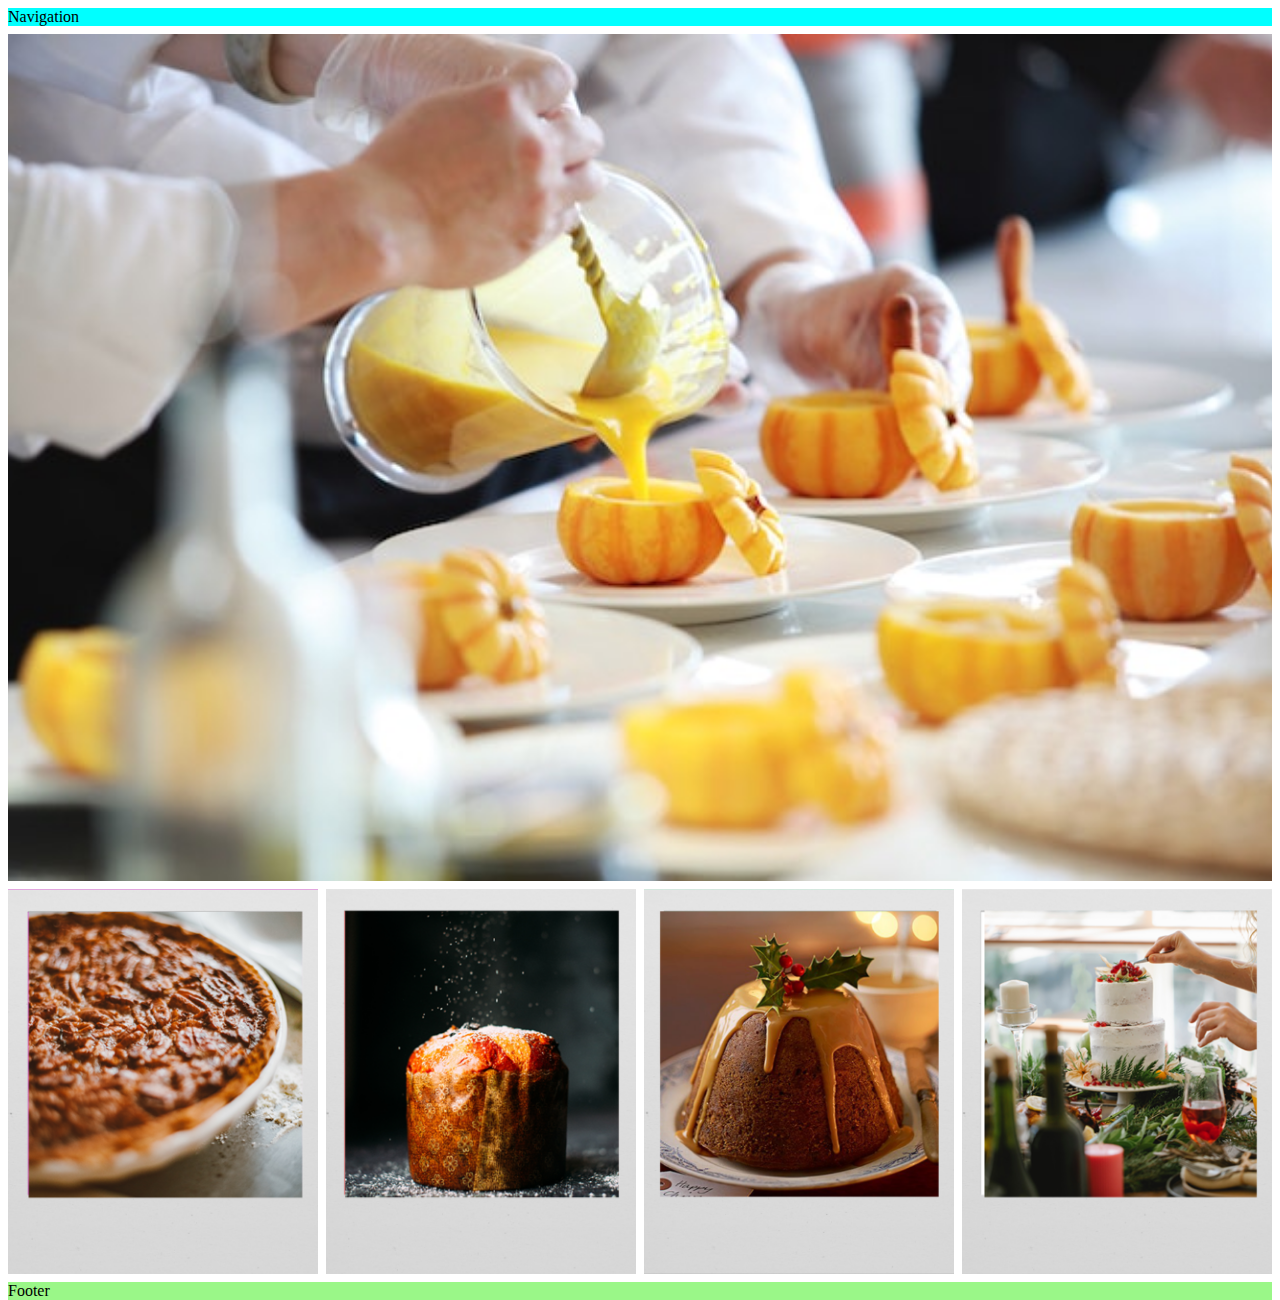
==== index.html @ 52fb132f "images responsiveness" ====
<!DOCTYPE html>
<html lang="en">
  <head>
    <meta charset="UTF-8" />
    <meta http-equiv="X-UA-Compatible" content="IE=edge" />
    <meta name="viewport" content="width=device-width, initial-scale=1.0" />
    <link rel="stylesheet" href="index.css" class="css" />
    <title>Home - Santa's little helpers</title>
  </head>
  <body>
    <div class="container">
      <nav>Navigation</nav>
      <main>
        <img src="homepage-img/header-pum.jpg" alt="baking pumpkin pastries" />
      </main>
      <div class="item1">
        <img class="items" src="homepage-img/pecan.png" alt="" />
      </div>
      <div class="item2">
        <img class="items" src="homepage-img/pannetone.png" alt="" />
      </div>
      <div class="item3">
        <img class="items" src="homepage-img/Pudding.png" alt="" />
      </div>
      <div class="item4">
        <img class="items" src="homepage-img/more-products.png" alt="" />
      </div>
      <footer class="footer">Footer</footer>
    </div>
  </body>
</html>
---- index.css ----
body {
  max-width: 100%;
  max-height: 100vh;

  /*grid structure*/
}
.container {
  display: grid;
  height: 100vh;
  max-width: 100vw;
  grid-template-columns: 1fr 1fr 1fr 1fr;
  grid-template-rows: 0.2fr 0.5fr 1.2fr 0.8fr;
  grid-template-areas:
    "nav nav nav nav"
    "main main main main"
    "item1 item2 item3 item4"
    "footer footer footer footer";
  gap: 0.5rem;
}

nav {
  background-color: aqua;
  grid-area: nav;
}
main {
  background-color: rgb(0, 81, 255);
  grid-area: main;
}
.sidebar {
  background-color: aquamarine;
  grid-area: sidebar;
}
.item1 {
  background-color: rgb(0, 255, 136);
  grid-area: item1;
}
.item2 {
  background-color: rgb(245, 107, 107);
  grid-area: item2;
}
.item3 {
  background-color: rgb(247, 109, 240);
  grid-area: item3;
}
.item4 {
  background-color: rgba(255, 255, 255, 0);
  grid-area: item4;
}
footer {
  background-color: rgb(154, 247, 136);
  grid-area: footer;
}

/*images*/
main > img {
  width: 100%;
  height: 100%;
  object-fit: cover;
}
.items {
  width: 100%;
  height: 100%;
  object-fit: cover;
}

/*responsivness*/
@media only screen and (max-width: 600px) {
  footer {
    display: none;
  }
  .container {
    max-width: 100vw;
    grid-template-columns: 1fr 1fr;
    grid-template-rows: 0.4fr 2.2fr 1.2fr 1.2fr;
    grid-template-areas:
      "nav nav"
      "main main"
      "item1 item2"
      "item3 item4";
  }
  .items {
  }
}
@media only screen and (max-width: 480px) {
  .container {
    max-width: 100vw;
    grid-template-columns: 1fr 1fr;
    grid-template-rows: 0.2fr 1.2fr 1.2fr;
    grid-template-areas:
      "nav nav"
      "item1 item2"
      "item3 item4";
  }
  main {
    display: none;
  }
  footer {
    display: none;
  }
  .items {
    width: 100%;
    height: 100%;
    object-fit: cover;
  }
}
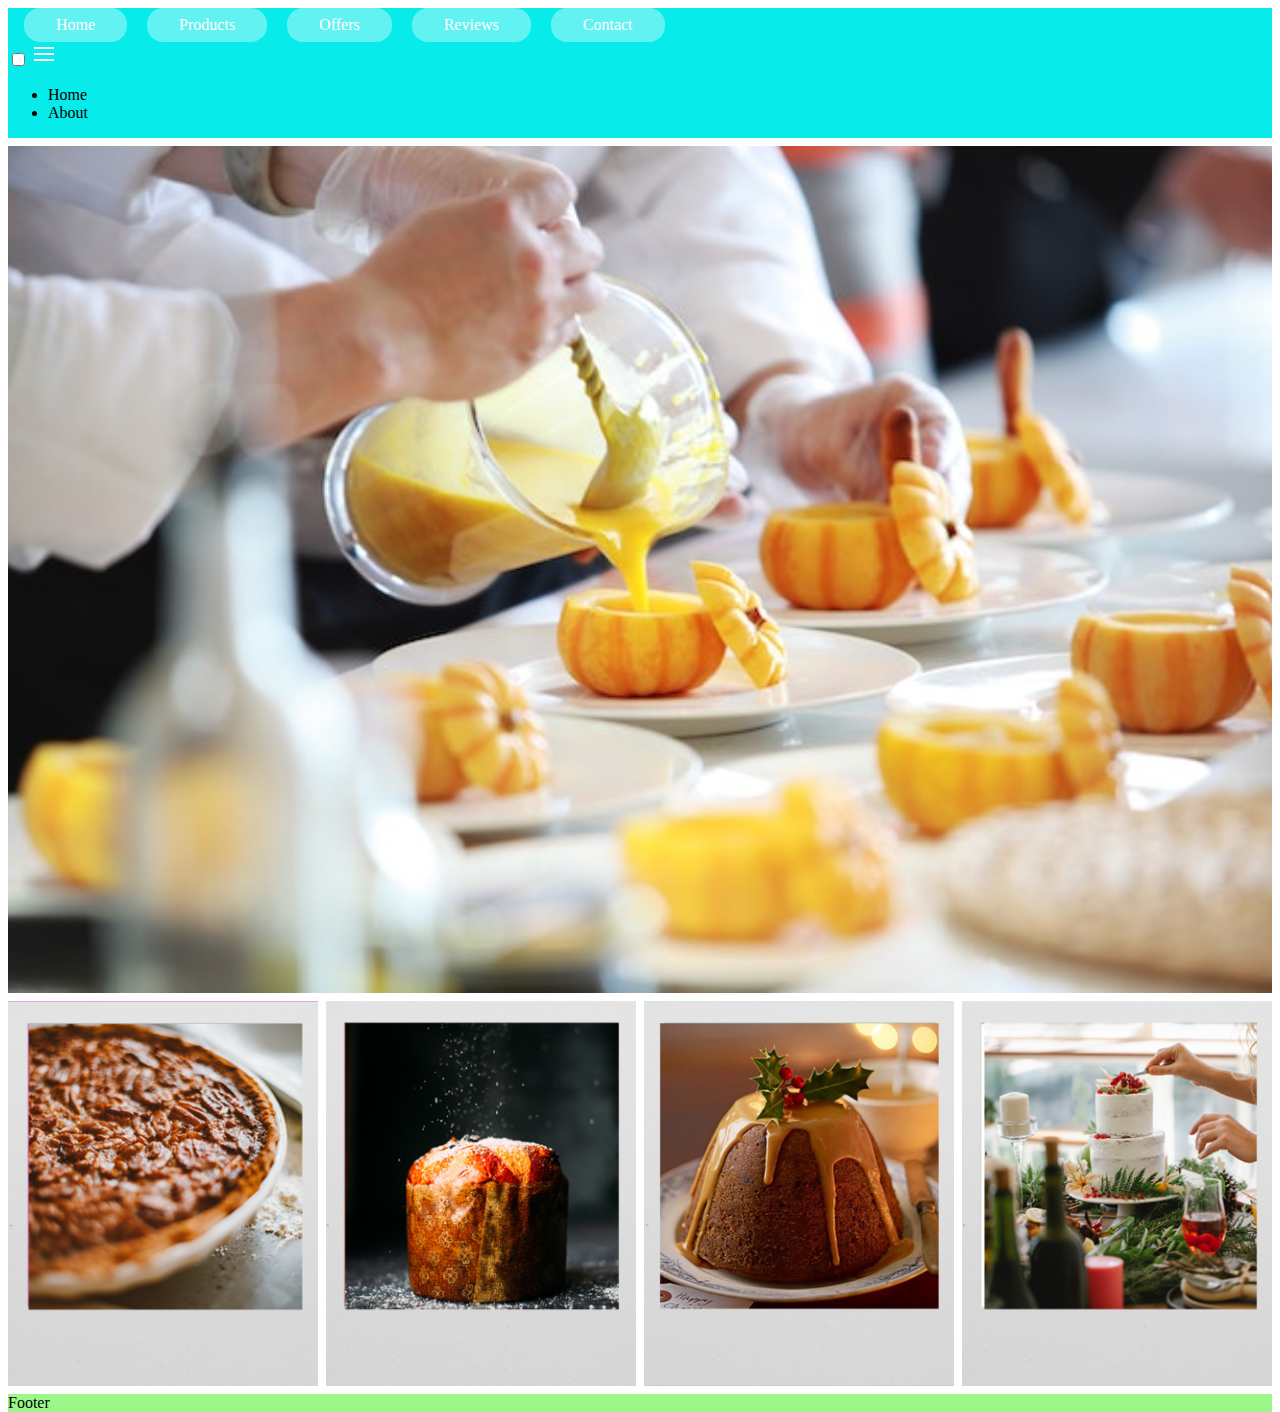
==== commit fc305e94: "hamburger menue mobile version" ====
--- a/index.html
+++ b/index.html
@@ -9,7 +9,24 @@
   </head>
   <body>
     <div class="container">
-      <nav>Navigation</nav>
+      <nav>
+        <a href="index.html"><button class="tab">Home</button></a>
+        <a href="products.html"><button class="tab">Products</button></a>
+        <a href="index.html"><button class="tab">Offers</button></a>
+        <a href="index.html"><button class="tab">Reviews</button></a>
+        <a href="index.html"><button class="tab">Contact</button></a>
+
+        <div class="menue">
+          <input id="menue-toggle" type="checkbox" />
+          <label for="menue-toggle">
+            <img src="homepage-img/menue.png" alt="hamburger menue" />
+          </label>
+          <ul class="menue-list">
+            <li>Home</li>
+            <li>About</li>
+          </ul>
+        </div>
+      </nav>
       <main>
         <img src="homepage-img/header-pum.jpg" alt="baking pumpkin pastries" />
       </main>
@@ -23,7 +40,12 @@
         <img class="items" src="homepage-img/Pudding.png" alt="" />
       </div>
       <div class="item4">
-        <img class="items" src="homepage-img/more-products.png" alt="" />
+        <img
+          class="items"
+          src="homepage-img/more-products.png"
+          alt=""
+          href="products.html"
+        />
       </div>
       <footer class="footer">Footer</footer>
     </div>
--- a/index.css
+++ b/index.css
@@ -9,7 +9,7 @@
   height: 100vh;
   max-width: 100vw;
   grid-template-columns: 1fr 1fr 1fr 1fr;
-  grid-template-rows: 0.2fr 0.5fr 1.2fr 0.8fr;
+  grid-template-rows: 0.2fr 0.4fr 1.2fr 0.8fr;
   grid-template-areas:
     "nav nav nav nav"
     "main main main main"
@@ -19,7 +19,7 @@
 }
 
 nav {
-  background-color: aqua;
+  background-color: rgb(7, 235, 235);
   grid-area: nav;
 }
 main {
@@ -63,33 +63,61 @@
   object-fit: cover;
 }
 
+/*navigationbar tabs*/
+.tab {
+  background-color: #ffffff5e;
+  border: #ebebeb5e;
+  border-radius: 1rem;
+  padding-left: 2rem;
+  padding-right: 2rem;
+  padding-top: 0.5rem;
+  padding-bottom: 0.5rem;
+  margin-left: 1rem;
+  font-size: medium;
+  font-family: "Times New Roman", Times, serif;
+  color: #ffffff;
+  cursor: pointer;
+  vertical-align: middle;
+}
+
 /*responsivness*/
 @media only screen and (max-width: 600px) {
-  footer {
-    display: none;
-  }
   .container {
     max-width: 100vw;
     grid-template-columns: 1fr 1fr;
-    grid-template-rows: 0.4fr 2.2fr 1.2fr 1.2fr;
+    grid-template-rows: 0.4fr 2.2fr 1.2fr 1.2fr 1.2fr;
     grid-template-areas:
       "nav nav"
       "main main"
       "item1 item2"
-      "item3 item4";
+      "item3 item4"
+      "footer footer";
   }
-  .items {
+  .tab {
+    display: none;
+  }
+  .menue-list {
+    display: none;
+  }
+  #menue-toggle:checked ~ .menue-list {
+    display: block;
+  }
+  #menue-toggle {
+    display: none;
   }
 }
+
 @media only screen and (max-width: 480px) {
   .container {
     max-width: 100vw;
-    grid-template-columns: 1fr 1fr;
-    grid-template-rows: 0.2fr 1.2fr 1.2fr;
+    grid-template-columns: 1fr;
+    grid-template-rows: 0.2fr 1.2fr 1.2fr 1.2fr 1.2fr;
     grid-template-areas:
-      "nav nav"
-      "item1 item2"
-      "item3 item4";
+      "nav"
+      "item1 "
+      "item2"
+      "item3"
+      "item4";
   }
   main {
     display: none;
@@ -97,9 +125,16 @@
   footer {
     display: none;
   }
-  .items {
-    width: 100%;
-    height: 100%;
-    object-fit: cover;
+  .menue-list {
+    display: none;
+  }
+  #menue-toggle:checked ~ .menue-list {
+    display: block;
+  }
+  #menue-toggle {
+    display: none;
+  }
+  .tab {
+    display: none;
   }
 }
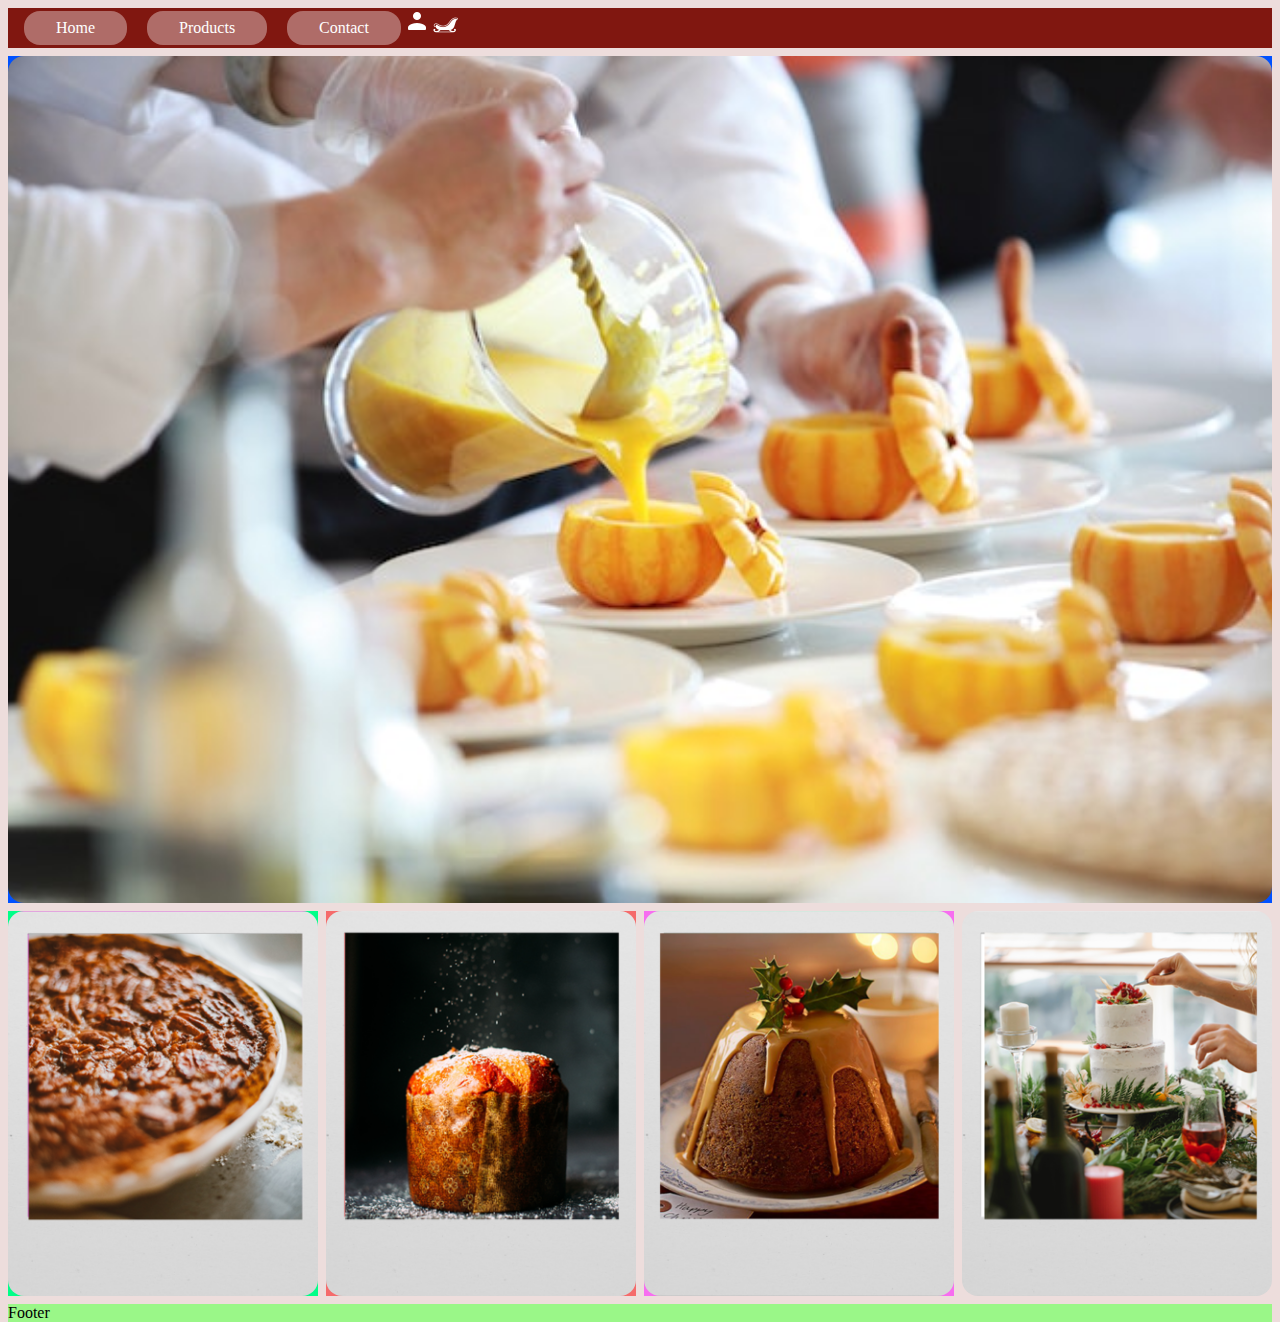
==== commit c533c00d: "early layout" ====
--- a/index.html
+++ b/index.html
@@ -12,9 +12,14 @@
       <nav>
         <a href="index.html"><button class="tab">Home</button></a>
         <a href="products.html"><button class="tab">Products</button></a>
-        <a href="index.html"><button class="tab">Offers</button></a>
-        <a href="index.html"><button class="tab">Reviews</button></a>
         <a href="index.html"><button class="tab">Contact</button></a>
+
+        <a class="vector" href="register.html"
+          ><img src="vector-img/user.png"
+        /></a>
+        <a class="vector" href="login.html"
+          ><img src="vector-img/sleigh.png"
+        /></a>
 
         <div class="menue">
           <input id="menue-toggle" type="checkbox" />
@@ -23,7 +28,8 @@
           </label>
           <ul class="menue-list">
             <li>Home</li>
-            <li>About</li>
+            <li>Products</li>
+            <li>Contact</li>
           </ul>
         </div>
       </nav>
--- a/index.css
+++ b/index.css
@@ -1,4 +1,5 @@
 body {
+  background-color: #80171025;
   max-width: 100%;
   max-height: 100vh;
 
@@ -19,8 +20,9 @@
 }
 
 nav {
-  background-color: rgb(7, 235, 235);
+  background-color: #801710;
   grid-area: nav;
+  vertical-align: middle;
 }
 main {
   background-color: rgb(0, 81, 255);
@@ -56,14 +58,16 @@
   width: 100%;
   height: 100%;
   object-fit: cover;
+  border-radius: 1rem;
 }
 .items {
   width: 100%;
   height: 100%;
   object-fit: cover;
+  border-radius: 1rem;
 }
 
-/*navigationbar tabs*/
+/*navigationbar*/
 .tab {
   background-color: #ffffff5e;
   border: #ebebeb5e;
@@ -73,15 +77,23 @@
   padding-top: 0.5rem;
   padding-bottom: 0.5rem;
   margin-left: 1rem;
+  margin-bottom: 0.2rem;
   font-size: medium;
   font-family: "Times New Roman", Times, serif;
   color: #ffffff;
   cursor: pointer;
   vertical-align: middle;
 }
+.vector {
+}
 
 /*responsivness*/
-@media only screen and (max-width: 600px) {
+@media only screen and (min-width: 673px) {
+  .menue {
+    display: none;
+  }
+}
+@media only screen and (max-width: 672px) {
   .container {
     max-width: 100vw;
     grid-template-columns: 1fr 1fr;
@@ -96,8 +108,16 @@
   .tab {
     display: none;
   }
+  .menue {
+    align-content: center;
+  }
   .menue-list {
     display: none;
+    list-style: none;
+    background-color: #ffffff62;
+    border-radius: 1.2rem;
+    list-style-position: outside;
+    color: rgb(242, 248, 253);
   }
   #menue-toggle:checked ~ .menue-list {
     display: block;
@@ -106,7 +126,6 @@
     display: none;
   }
 }
-
 @media only screen and (max-width: 480px) {
   .container {
     max-width: 100vw;
@@ -118,6 +137,10 @@
       "item2"
       "item3"
       "item4";
+    row-gap: 2rem;
+  }
+  .item1 .item2 .item3 .item4 {
+    column-gap: 4rem;
   }
   main {
     display: none;
@@ -127,6 +150,11 @@
   }
   .menue-list {
     display: none;
+    list-style: none;
+    background-color: #ffffff62;
+    border-radius: 1.2rem;
+    list-style-position: outside;
+    color: rgb(242, 248, 253);
   }
   #menue-toggle:checked ~ .menue-list {
     display: block;
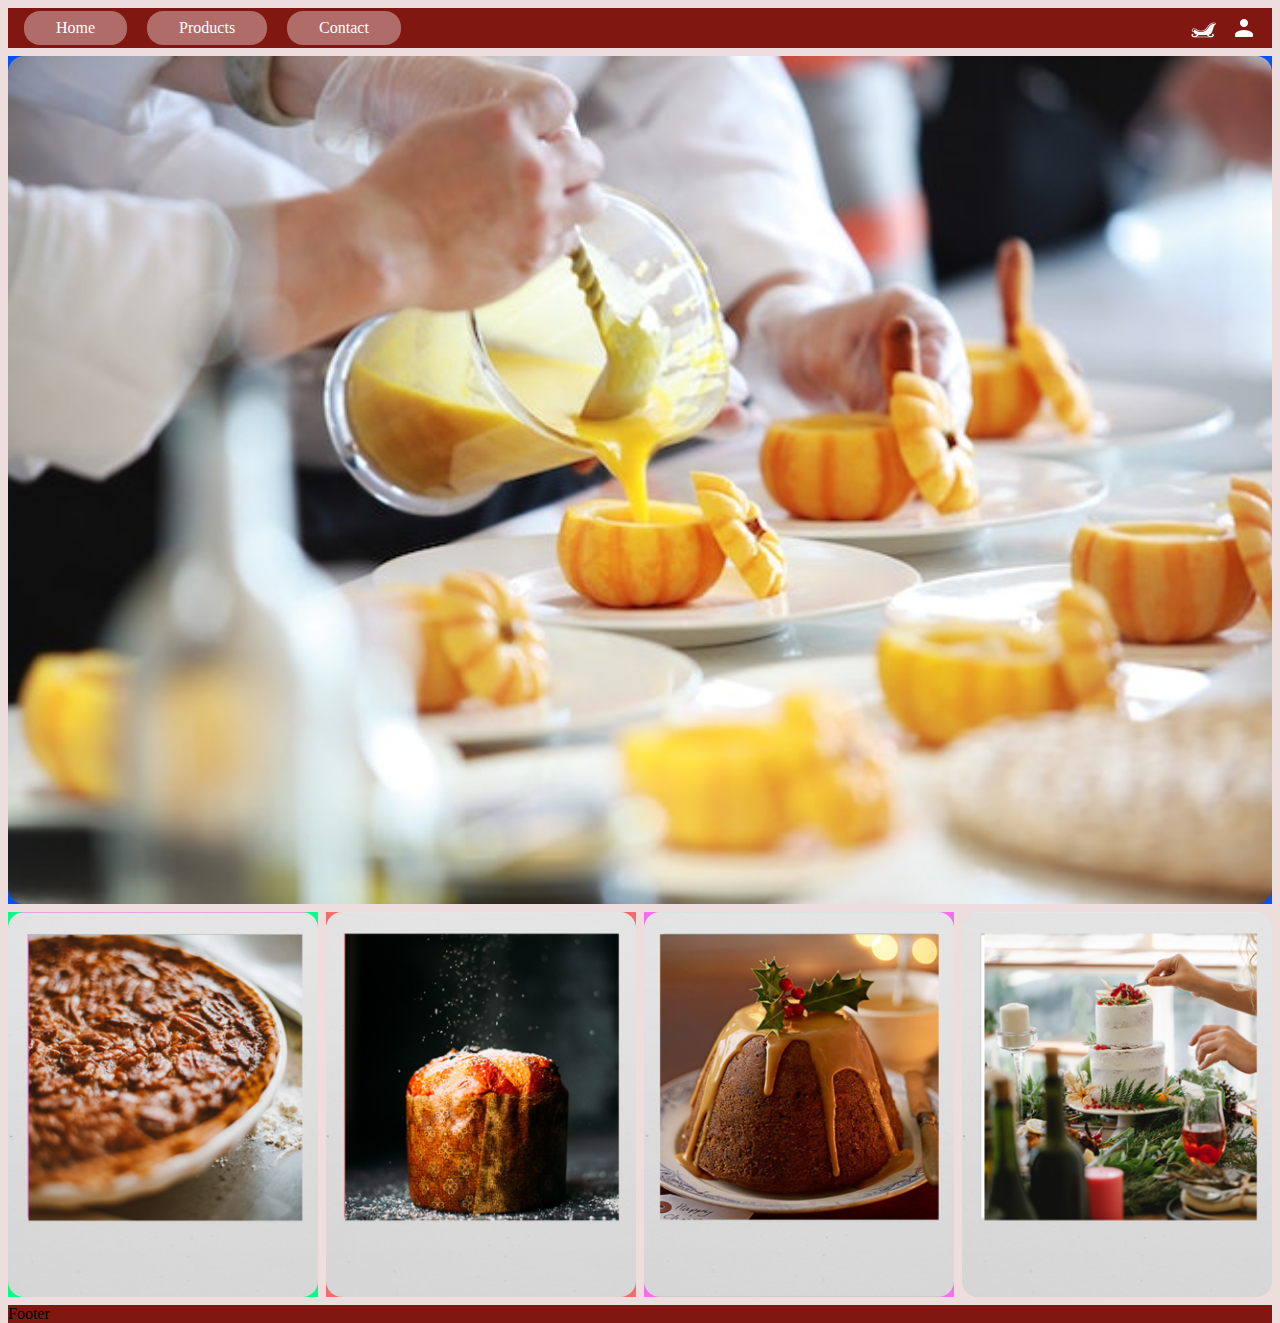
==== commit 198b0dd0: "Icons navbar" ====
--- a/index.html
+++ b/index.html
@@ -13,11 +13,10 @@
         <a href="index.html"><button class="tab">Home</button></a>
         <a href="products.html"><button class="tab">Products</button></a>
         <a href="index.html"><button class="tab">Contact</button></a>
-
-        <a class="vector" href="register.html"
+        <a href="register.html" class="login"
           ><img src="vector-img/user.png"
         /></a>
-        <a class="vector" href="login.html"
+        <a href="login.html" class="sleigh"
           ><img src="vector-img/sleigh.png"
         /></a>
 
@@ -37,19 +36,19 @@
         <img src="homepage-img/header-pum.jpg" alt="baking pumpkin pastries" />
       </main>
       <div class="item1">
-        <img class="items" src="homepage-img/pecan.png" alt="" />
+        <img class="items" src="homepage-img/pecan.png" alt="pecan pie" />
       </div>
       <div class="item2">
-        <img class="items" src="homepage-img/pannetone.png" alt="" />
+        <img class="items" src="homepage-img/pannetone.png" alt="pannetone" />
       </div>
       <div class="item3">
-        <img class="items" src="homepage-img/Pudding.png" alt="" />
+        <img class="items" src="homepage-img/Pudding.png" alt="pudding" />
       </div>
       <div class="item4">
         <img
           class="items"
           src="homepage-img/more-products.png"
-          alt=""
+          alt="more products link"
           href="products.html"
         />
       </div>
--- a/index.css
+++ b/index.css
@@ -49,7 +49,7 @@
   grid-area: item4;
 }
 footer {
-  background-color: rgb(154, 247, 136);
+  background-color: #801710;
   grid-area: footer;
 }
 
@@ -77,6 +77,7 @@
   padding-top: 0.5rem;
   padding-bottom: 0.5rem;
   margin-left: 1rem;
+  margin-top: 0.2rem;
   margin-bottom: 0.2rem;
   font-size: medium;
   font-family: "Times New Roman", Times, serif;
@@ -84,7 +85,15 @@
   cursor: pointer;
   vertical-align: middle;
 }
-.vector {
+.sleigh {
+  float: right;
+  padding-right: 1rem;
+  padding-top: 0.3rem;
+}
+.login {
+  float: right;
+  padding-right: 1rem;
+  padding-top: 0.5rem;
 }
 
 /*responsivness*/
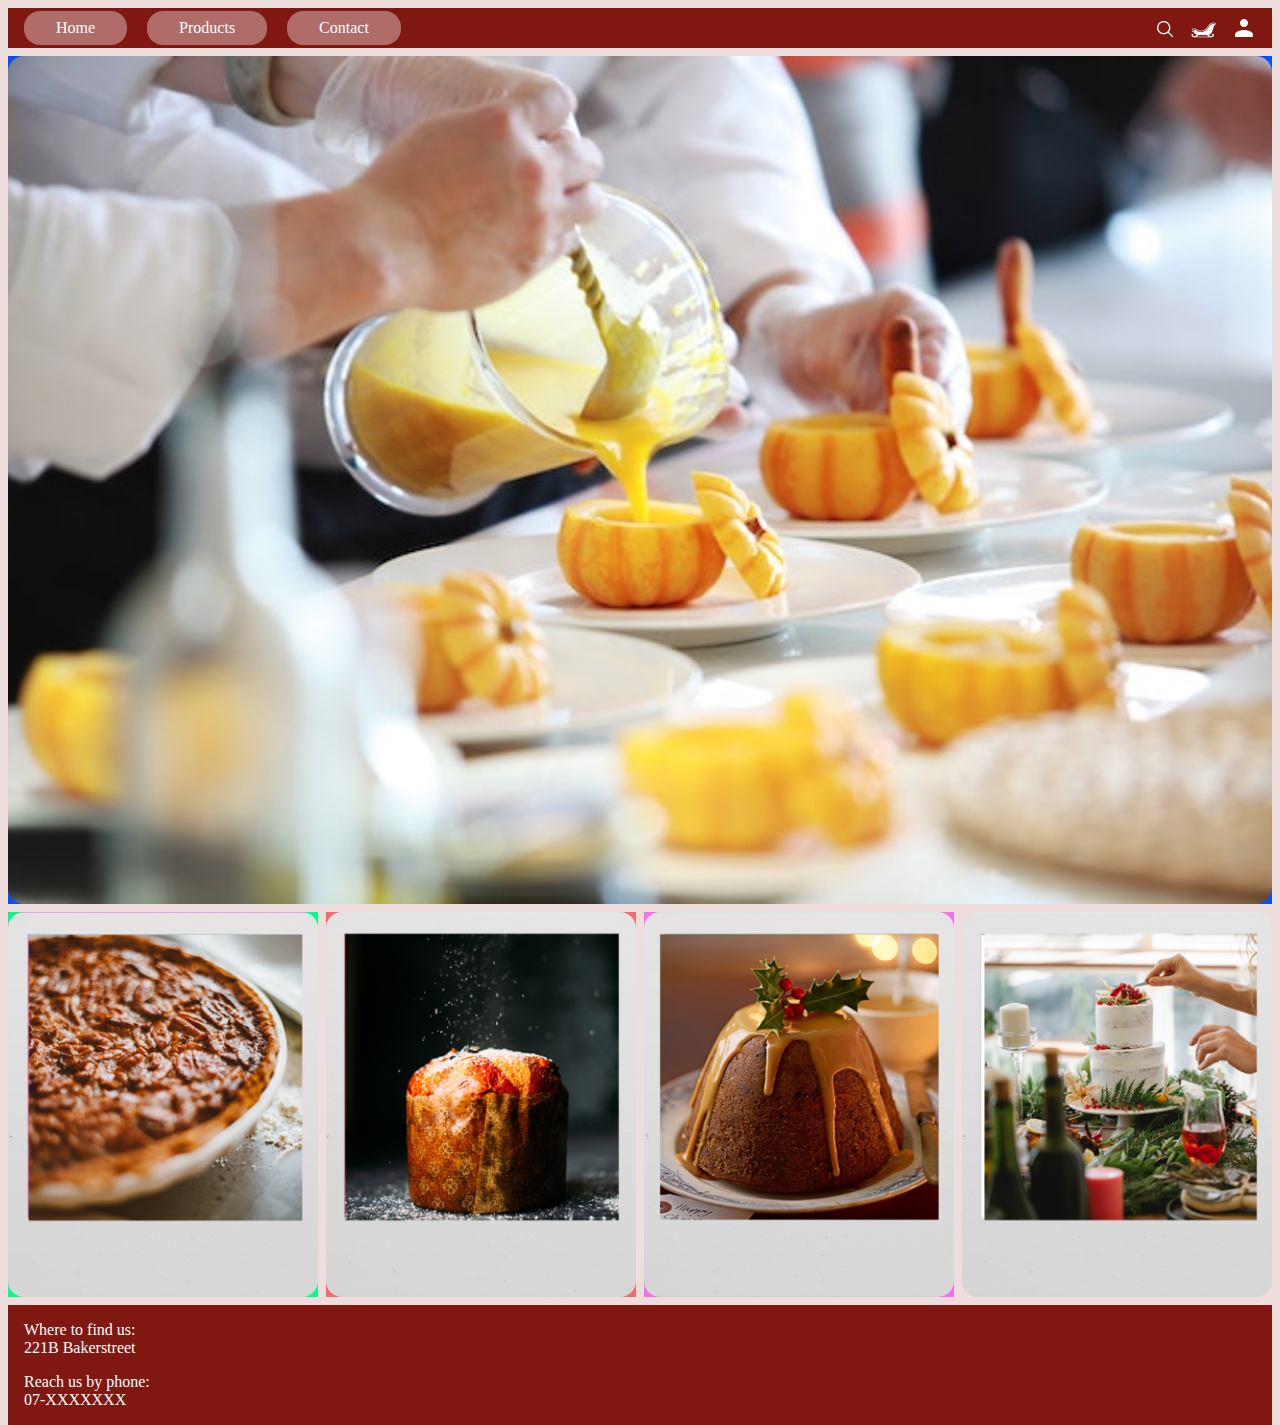
==== commit 2be8f444: "search toggle" ====
--- a/index.html
+++ b/index.html
@@ -13,6 +13,7 @@
         <a href="index.html"><button class="tab">Home</button></a>
         <a href="products.html"><button class="tab">Products</button></a>
         <a href="index.html"><button class="tab">Contact</button></a>
+
         <a href="register.html" class="login"
           ><img src="vector-img/user.png"
         /></a>
@@ -20,10 +21,26 @@
           ><img src="vector-img/sleigh.png"
         /></a>
 
+        <div class="search-bar">
+          <input id="search-toggle" type="checkbox" />
+          <label for="search-toggle">
+            <img
+              class="search-icon"
+              src="vector-img/search.png"
+              alt="click here to search"
+            />
+          </label>
+          <input class="search" placeholder="search" />
+        </div>
+
         <div class="menue">
           <input id="menue-toggle" type="checkbox" />
           <label for="menue-toggle">
-            <img src="homepage-img/menue.png" alt="hamburger menue" />
+            <img
+              class="menue-icon"
+              src="homepage-img/menue.png"
+              alt="hamburger menue"
+            />
           </label>
           <ul class="menue-list">
             <li>Home</li>
@@ -52,7 +69,16 @@
           href="products.html"
         />
       </div>
-      <footer class="footer">Footer</footer>
+      <footer class="footer">
+        <p>
+          Where to find us: <br />
+          221B Bakerstreet
+        </p>
+        <p>
+          Reach us by phone: <br />
+          07-XXXXXXX
+        </p>
+      </footer>
     </div>
   </body>
 </html>
--- a/index.css
+++ b/index.css
@@ -89,6 +89,7 @@
   float: right;
   padding-right: 1rem;
   padding-top: 0.3rem;
+  padding-left: 1rem;
 }
 .login {
   float: right;
@@ -96,8 +97,48 @@
   padding-top: 0.5rem;
 }
 
+footer > p {
+  color: #ffffff;
+  padding-left: 1rem;
+}
+
 /*responsivness*/
 @media only screen and (min-width: 673px) {
+  .search-bar {
+    float: right;
+  }
+  .search-icon {
+    padding-top: 0.7rem;
+  }
+  .search {
+    display: none;
+    float: right;
+    background-color: #ffffff5e;
+    border: #ebebeb5e;
+    border-radius: 1rem;
+    padding-top: 0.5rem;
+    padding-left: 0.2rem;
+    padding-bottom: 0.5rem;
+    margin-top: 0.3rem;
+    margin-bottom: 0.2rem;
+    margin-right: 1rem;
+    font-size: small;
+    font-family: "Times New Roman", Times, serif;
+    cursor: pointer;
+    vertical-align: middle;
+  }
+
+  /*code taken from w3s school*/
+  ::placeholder {
+    color: #ffffff;
+  }
+
+  #search-toggle:checked ~ .search {
+    display: block;
+  }
+  #search-toggle {
+    display: none;
+  }
   .menue {
     display: none;
   }
@@ -133,6 +174,38 @@
   }
   #menue-toggle {
     display: none;
+  }
+  .search-bar {
+    float: right;
+  }
+  .search-icon {
+    padding-top: 0.7rem;
+  }
+  .search {
+    display: none;
+    float: right;
+    background-color: #ffffff5e;
+    border: #ebebeb5e;
+    border-radius: 1rem;
+    padding-right: 2rem;
+    padding-left: 1rem;
+    padding-top: 0.5rem;
+    padding-bottom: 0.5rem;
+    margin-top: 0.2rem;
+    margin-bottom: 0.2rem;
+    font-size: medium;
+    font-family: "Times New Roman", Times, serif;
+    color: #ffffff;
+    cursor: pointer;
+    vertical-align: middle;
+  }
+  #search-toggle:checked ~ .search {
+    display: block;
+  }
+  #search-toggle {
+    display: none;
+  }
+  .menue-icon {
   }
 }
 @media only screen and (max-width: 480px) {
@@ -174,4 +247,34 @@
   .tab {
     display: none;
   }
-}
+  .search-bar {
+    float: right;
+  }
+  .search-icon {
+    padding-top: 0.7rem;
+  }
+  .search {
+    display: none;
+    float: right;
+    background-color: #ffffff5e;
+    border: #ebebeb5e;
+    border-radius: 1rem;
+    padding-right: 2rem;
+    padding-left: 1rem;
+    padding-top: 0.5rem;
+    padding-bottom: 0.5rem;
+    margin-top: 0.2rem;
+    margin-bottom: 0.2rem;
+    font-size: medium;
+    font-family: "Times New Roman", Times, serif;
+    color: #ffffff;
+    cursor: pointer;
+    vertical-align: middle;
+  }
+  #search-toggle:checked ~ .search {
+    display: block;
+  }
+  #search-toggle {
+    display: none;
+  }
+}
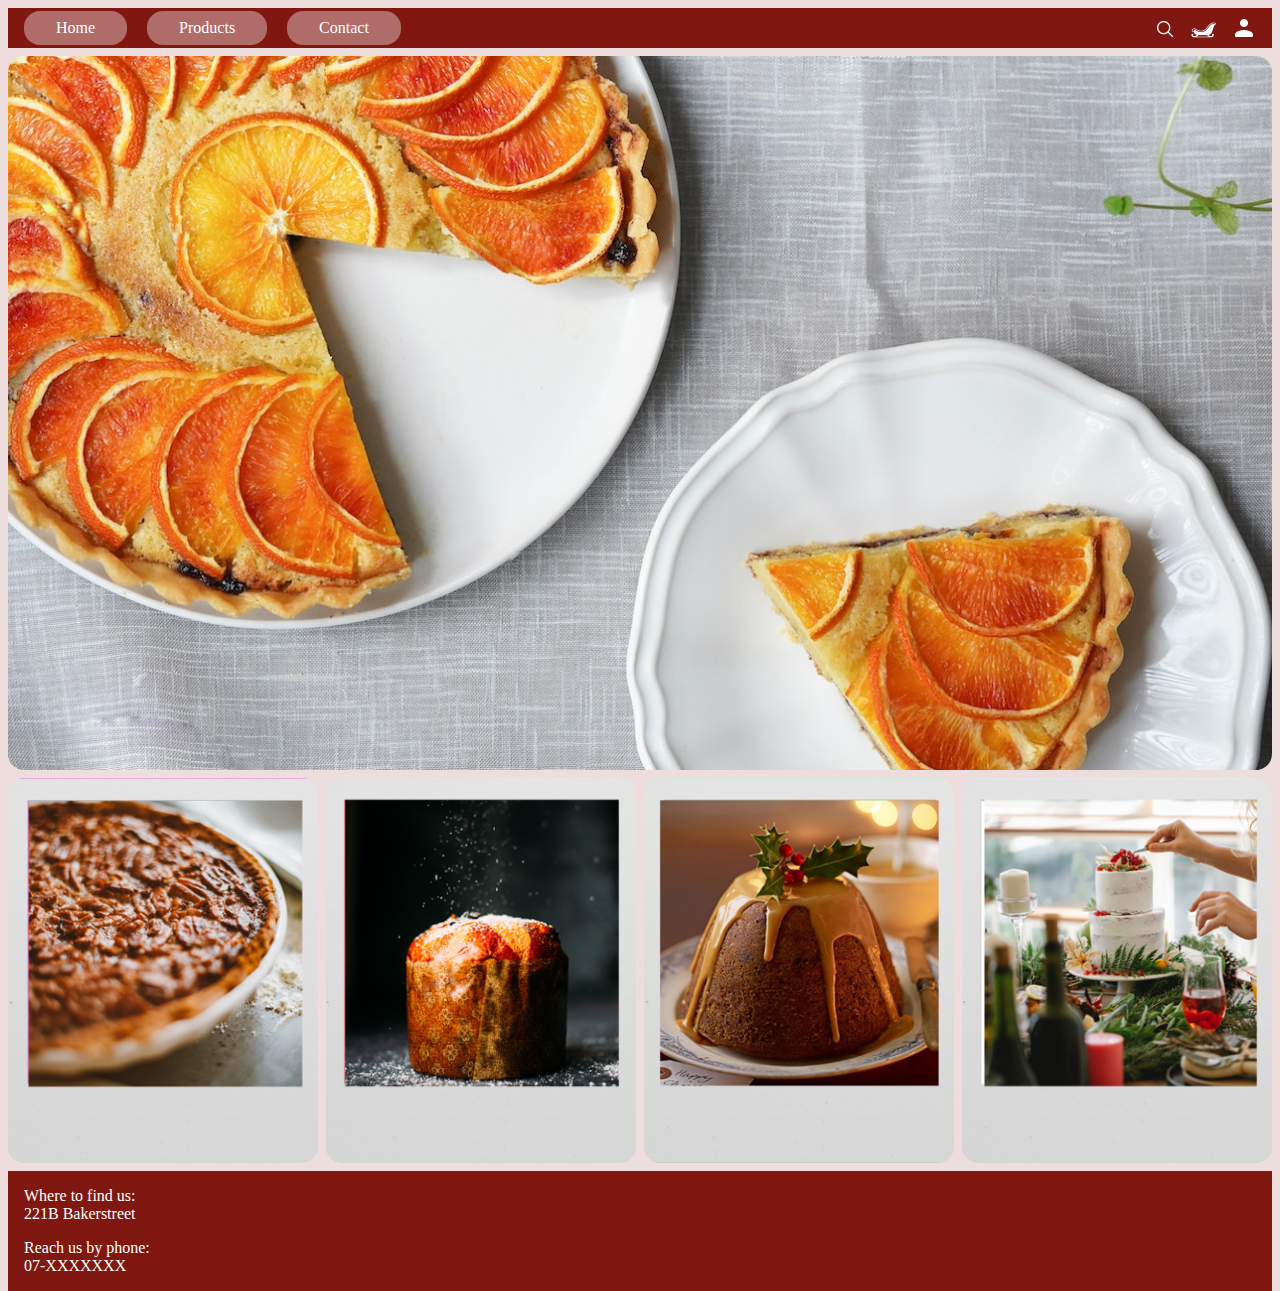
==== commit fd4d50f9: "header" ====
--- a/index.html
+++ b/index.html
@@ -50,7 +50,7 @@
         </div>
       </nav>
       <main>
-        <img src="homepage-img/header-pum.jpg" alt="baking pumpkin pastries" />
+        <img src="homepage-img/orange.jpg" alt="baking pumpkin pastries" />
       </main>
       <div class="item1">
         <img class="items" src="homepage-img/pecan.png" alt="pecan pie" />
--- a/index.css
+++ b/index.css
@@ -24,28 +24,23 @@
   grid-area: nav;
   vertical-align: middle;
 }
+
 main {
-  background-color: rgb(0, 81, 255);
   grid-area: main;
 }
 .sidebar {
-  background-color: aquamarine;
   grid-area: sidebar;
 }
 .item1 {
-  background-color: rgb(0, 255, 136);
   grid-area: item1;
 }
 .item2 {
-  background-color: rgb(245, 107, 107);
   grid-area: item2;
 }
 .item3 {
-  background-color: rgb(247, 109, 240);
   grid-area: item3;
 }
 .item4 {
-  background-color: rgba(255, 255, 255, 0);
   grid-area: item4;
 }
 footer {
@@ -121,7 +116,6 @@
     padding-bottom: 0.5rem;
     margin-top: 0.3rem;
     margin-bottom: 0.2rem;
-    margin-right: 1rem;
     font-size: small;
     font-family: "Times New Roman", Times, serif;
     cursor: pointer;
@@ -187,18 +181,22 @@
     background-color: #ffffff5e;
     border: #ebebeb5e;
     border-radius: 1rem;
-    padding-right: 2rem;
-    padding-left: 1rem;
     padding-top: 0.5rem;
+    padding-left: 0.2rem;
     padding-bottom: 0.5rem;
-    margin-top: 0.2rem;
+    margin-top: 0.3rem;
     margin-bottom: 0.2rem;
-    font-size: medium;
+    font-size: small;
     font-family: "Times New Roman", Times, serif;
-    color: #ffffff;
     cursor: pointer;
     vertical-align: middle;
   }
+
+  /*code taken from w3s school*/
+  ::placeholder {
+    color: #ffffff;
+  }
+
   #search-toggle:checked ~ .search {
     display: block;
   }
@@ -221,9 +219,6 @@
       "item4";
     row-gap: 2rem;
   }
-  .item1 .item2 .item3 .item4 {
-    column-gap: 4rem;
-  }
   main {
     display: none;
   }
@@ -259,18 +254,22 @@
     background-color: #ffffff5e;
     border: #ebebeb5e;
     border-radius: 1rem;
-    padding-right: 2rem;
-    padding-left: 1rem;
     padding-top: 0.5rem;
+    padding-left: 0.2rem;
     padding-bottom: 0.5rem;
-    margin-top: 0.2rem;
+    margin-top: 0.3rem;
     margin-bottom: 0.2rem;
-    font-size: medium;
+    font-size: small;
     font-family: "Times New Roman", Times, serif;
-    color: #ffffff;
     cursor: pointer;
     vertical-align: middle;
   }
+
+  /*code taken from w3s school*/
+  ::placeholder {
+    color: #ffffff;
+  }
+
   #search-toggle:checked ~ .search {
     display: block;
   }
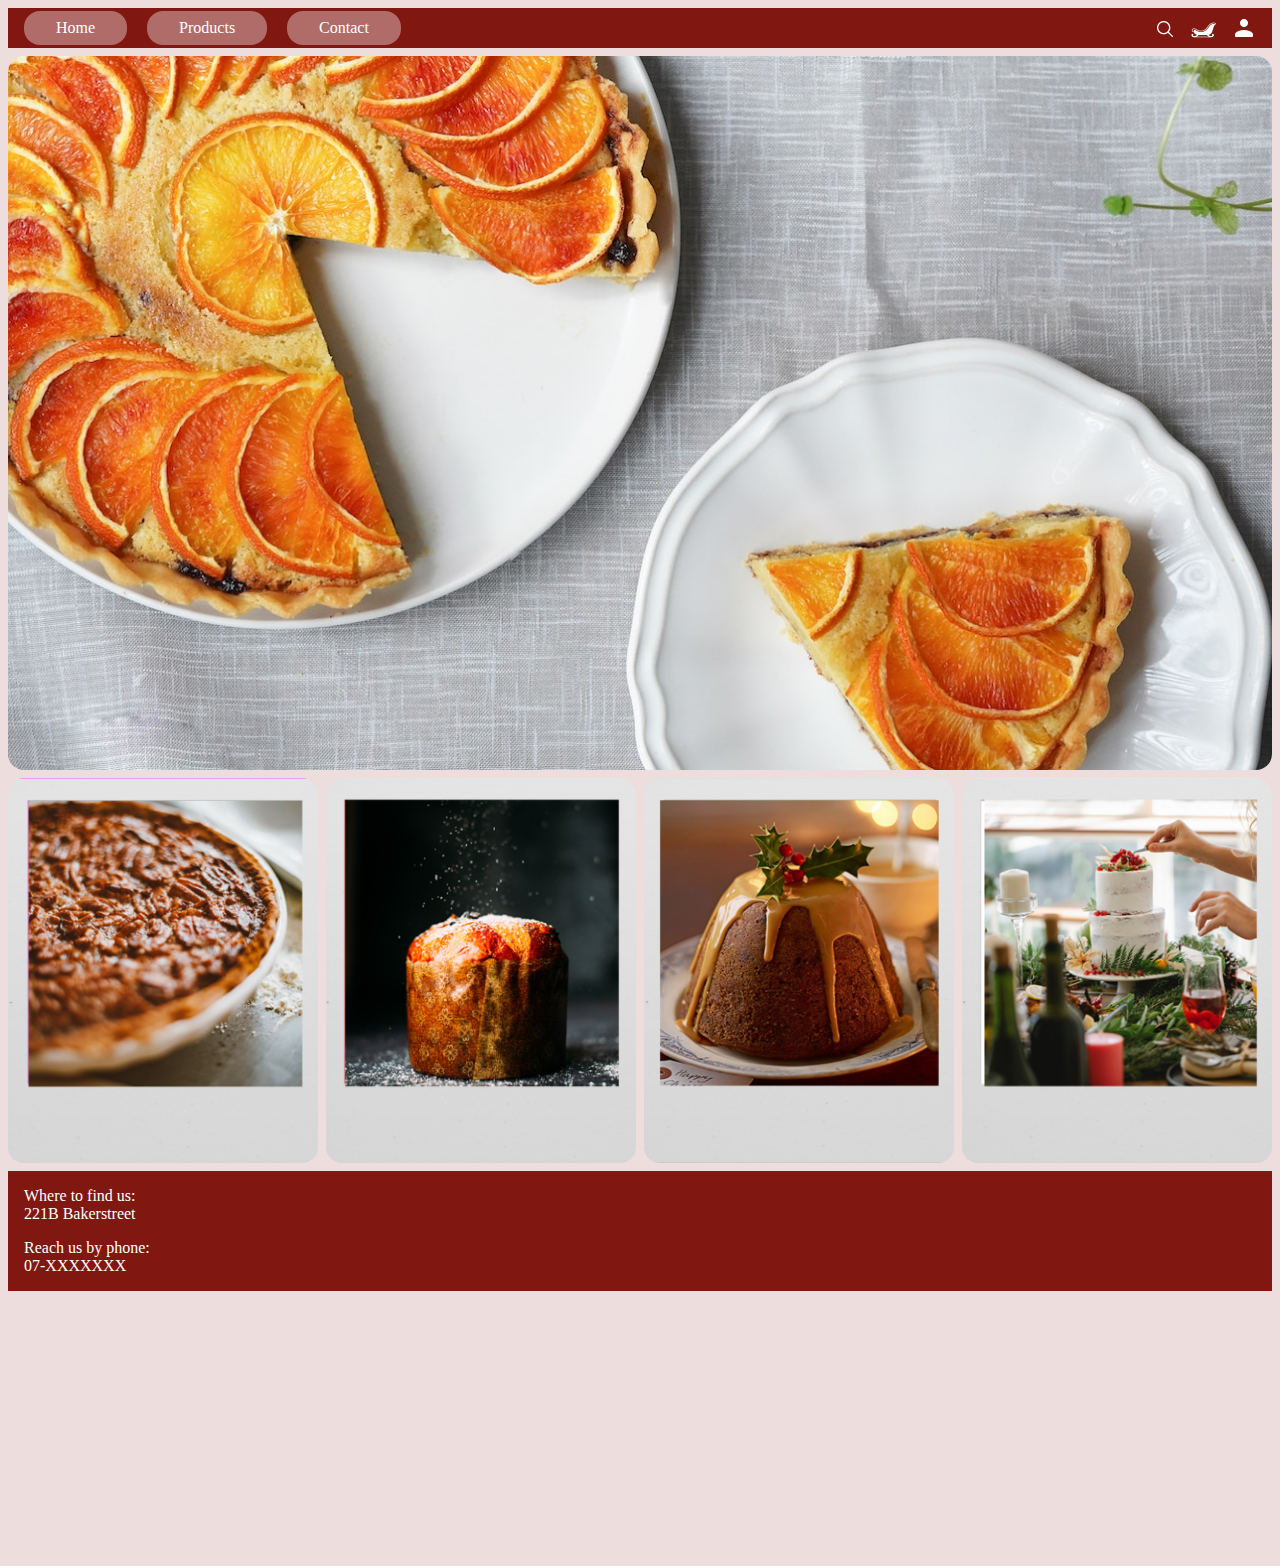
==== commit 0ecdb5be: "animation item1" ====
--- a/index.html
+++ b/index.html
@@ -50,10 +50,18 @@
         </div>
       </nav>
       <main>
-        <img src="homepage-img/orange.jpg" alt="baking pumpkin pastries" />
+        <img class="header" src="homepage-img/orange.jpg" alt="orange pie" />
       </main>
       <div class="item1">
-        <img class="items" src="homepage-img/pecan.png" alt="pecan pie" />
+        <img
+          class="items"
+          class="product-img"
+          src="homepage-img/pecan.png"
+          alt="pecan pie"
+        />
+        <div class="overlay1">
+          <p>Brûléed Pecan Pie</p>
+        </div>
       </div>
       <div class="item2">
         <img class="items" src="homepage-img/pannetone.png" alt="pannetone" />
--- a/index.css
+++ b/index.css
@@ -10,7 +10,7 @@
   height: 100vh;
   max-width: 100vw;
   grid-template-columns: 1fr 1fr 1fr 1fr;
-  grid-template-rows: 0.2fr 0.4fr 1.2fr 0.8fr;
+  grid-template-rows: 0.2fr 0.4fr 1.2fr 0.4fr;
   grid-template-areas:
     "nav nav nav nav"
     "main main main main"
@@ -80,6 +80,7 @@
   cursor: pointer;
   vertical-align: middle;
 }
+
 .sleigh {
   float: right;
   padding-right: 1rem;
@@ -97,6 +98,23 @@
   padding-left: 1rem;
 }
 
+.overlay1 {
+  position: absolute;
+  background-color: #2a252542;
+  top: 128%;
+  left: 2.2%;
+  width: 21.2%;
+  height: 46%;
+  color: #ffffff;
+  transition: 0.5s;
+  transition-delay: 0.1s;
+  transform-style: ease-in;
+  opacity: 0;
+}
+
+.item1:hover .overlay1 {
+  opacity: 3;
+}
 /*responsivness*/
 @media only screen and (min-width: 673px) {
   .search-bar {
